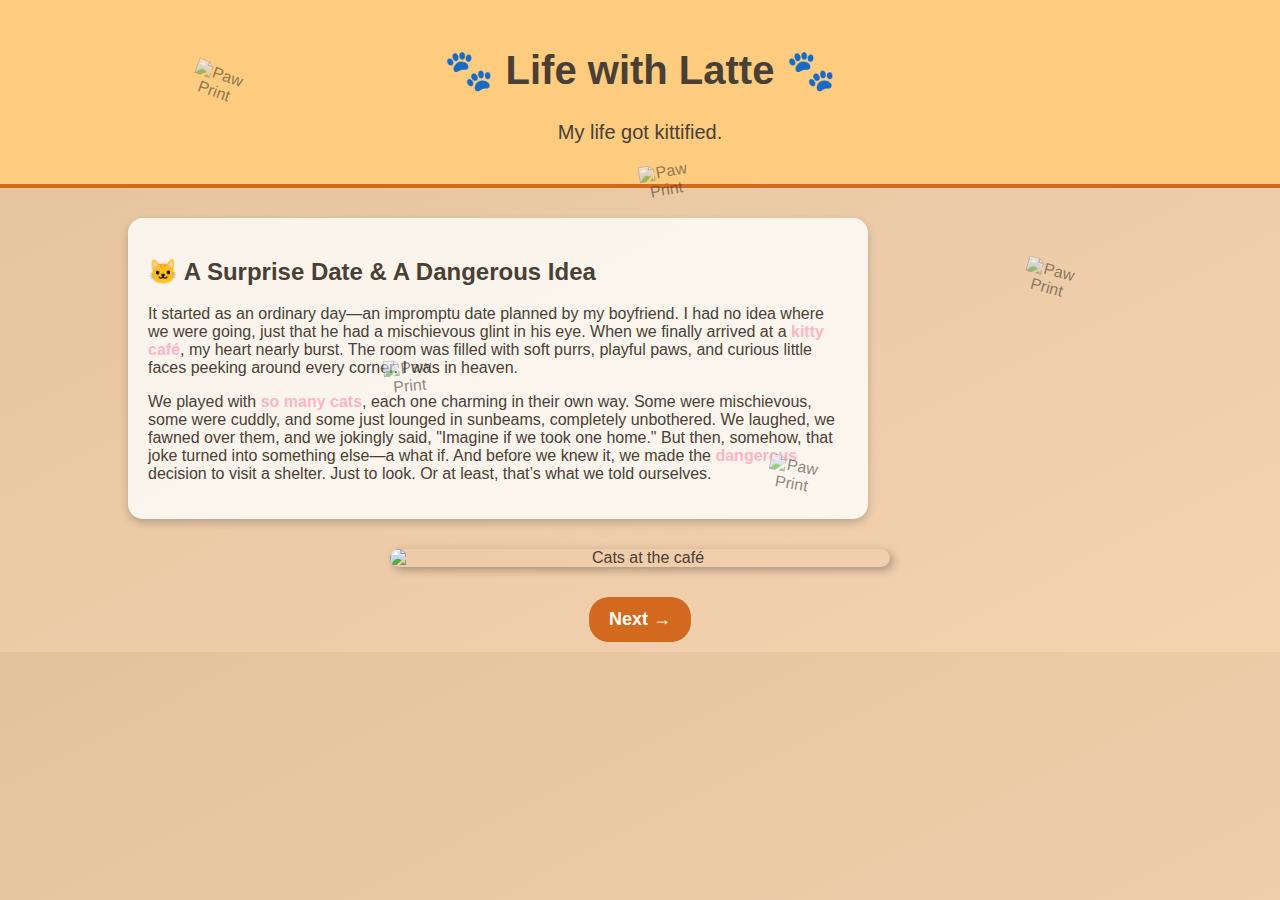
==== index.html @ 03dbb99b "Update index.html" ====
<!DOCTYPE html>
<html lang="en-US">
<head>
    <meta charset="UTF-8">
    <meta name="viewport" content="width=device-width, initial-scale=1.0">
    <title>Life with Latte 🐾</title>
    <link rel="stylesheet" href="style.css">
</head>
<body>
    <header>
        <h1>🐾 Life with Latte 🐾</h1>
        <p>My life got kittified.</p>
    </header>

    <!-- Scattered Paw Prints -->
    <img src="https://raw.githubusercontent.com/adaleynh/OnceUponAWeb_AAH/main/pawprint.png" alt="Paw Print" class="paw-print paw1">
    <img src="https://raw.githubusercontent.com/adaleynh/OnceUponAWeb_AAH/main/images/pawprint.png" alt="Paw Print" class="paw-print paw2">
    <img src="https://raw.githubusercontent.com/adaleynh/OnceUponAWeb_AAH/main/images/pawprint.png" alt="Paw Print" class="paw-print paw3">
    <img src="https://raw.githubusercontent.com/adaleynh/OnceUponAWeb_AAH/main/images/pawprint.png" alt="Paw Print" class="paw-print paw4">
    <img src="https://raw.githubusercontent.com/adaleynh/OnceUponAWeb_AAH/main/images/pawprint.png" alt="Paw Print" class="paw-print paw5">

  <!-- Introduction Section -->
<section id="introduction" class="section-paws">
    <h2>🐱 A Surprise Date & A Dangerous Idea</h2>
    <p>It started as an ordinary day—an impromptu date planned by my boyfriend. I had no idea where we were going, just that he had a mischievous glint in his eye. When we finally arrived at a <strong class="highlight">kitty café</strong>, my heart nearly burst. The room was filled with soft purrs, playful paws, and curious little faces peeking around every corner. I was in heaven.</p>

    <p>We played with <strong class="highlight">so many cats</strong>, each one charming in their own way. Some were mischievous, some were cuddly, and some just lounged in sunbeams, completely unbothered. We laughed, we fawned over them, and we jokingly said, "Imagine if we took one home." But then, somehow, that joke turned into something else—a what if. And before we knew it, we made the <strong class="highlight">dangerous</strong> decision to visit a shelter. Just to look. Or at least, that’s what we told ourselves.</p>
</section>

        <div class="image-container">
            <img src="images/latte3.jpg" alt="Cats at the café" class="bounce">
        </div>

        <!-- Next Page Button -->
        <div class="next-container">
            <a href="rising-action.html" class="next-button">Next →</a>
        </div>
    </section>
</body>
</html>
---- style.css ----
/* 🐾 Latte-Inspired Gradient Background */
body {
    font-family: 'Comic Sans MS', cursive, sans-serif;
    background: linear-gradient(to bottom right, #E3C29B, #F5D3B3);
    color: #4A3F35;
    text-align: center;
    margin: 0;
    padding: 0;
    position: relative;
}

/* 🐾 Header Styling */
header {
    background-color: #FFCC80;
    padding: 20px;
    border-bottom: 4px solid #D2691E;
    font-size: 20px;
}

/* 🐾 Highlighted Text (for important words) */
.highlight {
    font-weight: bold;
    color: #ffb6c1; /* Light pink */
}

/* 🐾 Scattered Paw Prints Across the Page */
.paw-print {
    position: absolute;
    width: 50px;
    opacity: 0.6;
}

/* Specific Positions for Paw Prints */
.paw1 { top: 10%; left: 15%; transform: rotate(20deg); }
.paw2 { top: 25%; left: 50%; transform: rotate(-10deg); }
.paw3 { top: 40%; left: 80%; transform: rotate(15deg); }
.paw4 { top: 55%; left: 30%; transform: rotate(-5deg); }
.paw5 { top: 70%; left: 60%; transform: rotate(10deg); }

/* Animation: Fading Paws In and Out */
@keyframes fadePaw {
    0% { opacity: 0; transform: scale(1); }
    50% { opacity: 0.8; transform: scale(1.1); }
    100% { opacity: 0; transform: scale(1); }
}

.paw-print {
    animation: fadePaw 5s infinite alternate;
}

.section-paws {
    background-size: 120px; /* Increase size */
}

/* 🐾 Bouncing Paw Prints (Left & Right) */
.paw-left, .paw-right {
    width: 100px;  /* Increase size (adjust as needed) */
    position: fixed;
    animation: bouncePaw 2.5s infinite alternate ease-in-out;
    opacity: 0.8;
}


/* Left Paw Position */
.paw-left {
    left: 5%;
    top: 30%;
}

/* Right Paw Position */
.paw-right {
    right: 5%;
    top: 30%;
}

/* Paw Bounce Animation */
@keyframes bouncePaw {
    0% { transform: translateY(0px); }
    100% { transform: translateY(-20px); }
}

/* 🐾 Latte’s Thoughts (Floating Speech Bubbles) */
.latte-thought {
    background: rgba(255, 255, 255, 0.9);
    padding: 15px;
    border-radius: 15px;
    font-style: italic;
    max-width: 400px;
    position: absolute;
    top: 20%;
    right: 10%;
    box-shadow: 2px 2px 8px rgba(0, 0, 0, 0.2);
}

/* Adding Latte's POV Label */
.latte-thought::before {
    content: "🐾 Latte’s POV 🐾";
    display: block;
    font-weight: bold;
    font-size: 14px;
    text-align: center;
    color: #D2691E; /* Cute caramel tone */
    margin-bottom: 5px;
}

/* 🐾 Section Styling (Off-Centered for Dynamic Layout) */
section {
    padding: 20px;
    margin: 30px auto;
    max-width: 700px;
    background: rgba(255, 255, 255, 0.8);
    border-radius: 15px;
    box-shadow: 0px 4px 8px rgba(0, 0, 0, 0.2);
    text-align: left;
    margin-left: 10%; /* Moves the section slightly to the left */
}

/* 🐾 Image Styling */
.image-container img {
    width: 70%;
    border-radius: 15px;
    box-shadow: 3px 3px 10px rgba(0, 0, 0, 0.3);
    transition: transform 0.3s ease-in-out;
}

.image-container img:hover {
    transform: scale(1.1);
}

/* 🐾 Animation: Bouncing Effect (For Latte Images) */
.bounce {
    animation: bounce 1s infinite alternate;
}

@keyframes bounce {
    0% { transform: translateY(0px); }
    100% { transform: translateY(-10px); }
}

/* Image Styling - Ensuring Uniform Size */
.image-container img {
    width: 70%;  /* Ensures images take up the same width across all pages */
    max-width: 500px; /* Limits the image from getting too large */
    height: auto; /* Maintains aspect ratio */
    border-radius: 15px;
    box-shadow: 3px 3px 10px rgba(0, 0, 0, 0.3);
    transition: transform 0.3s ease-in-out;
    display: block;
    margin: 0 auto; /* Centers the image */
}


/* 🐾 Next and Back Buttons */
.next-container {
    margin-top: 20px;
}

.next-button, .prev-button {
    display: inline-block;
    background-color: #D2691E;
    color: white;
    padding: 12px 20px;
    border-radius: 20px;
    font-size: 18px;
    text-decoration: none;
    font-weight: bold;
    margin: 10px;
    transition: transform 0.3s ease, background-color 0.3s ease;
}

.next-button:hover, .prev-button:hover {
    transform: scale(1.1);
    background-color: #B55E1D;
}

/* 🐾 Footer */
footer {
    background-color: #D2691E;
    color: white;
    padding: 10px;
    margin-top: 20px;
}
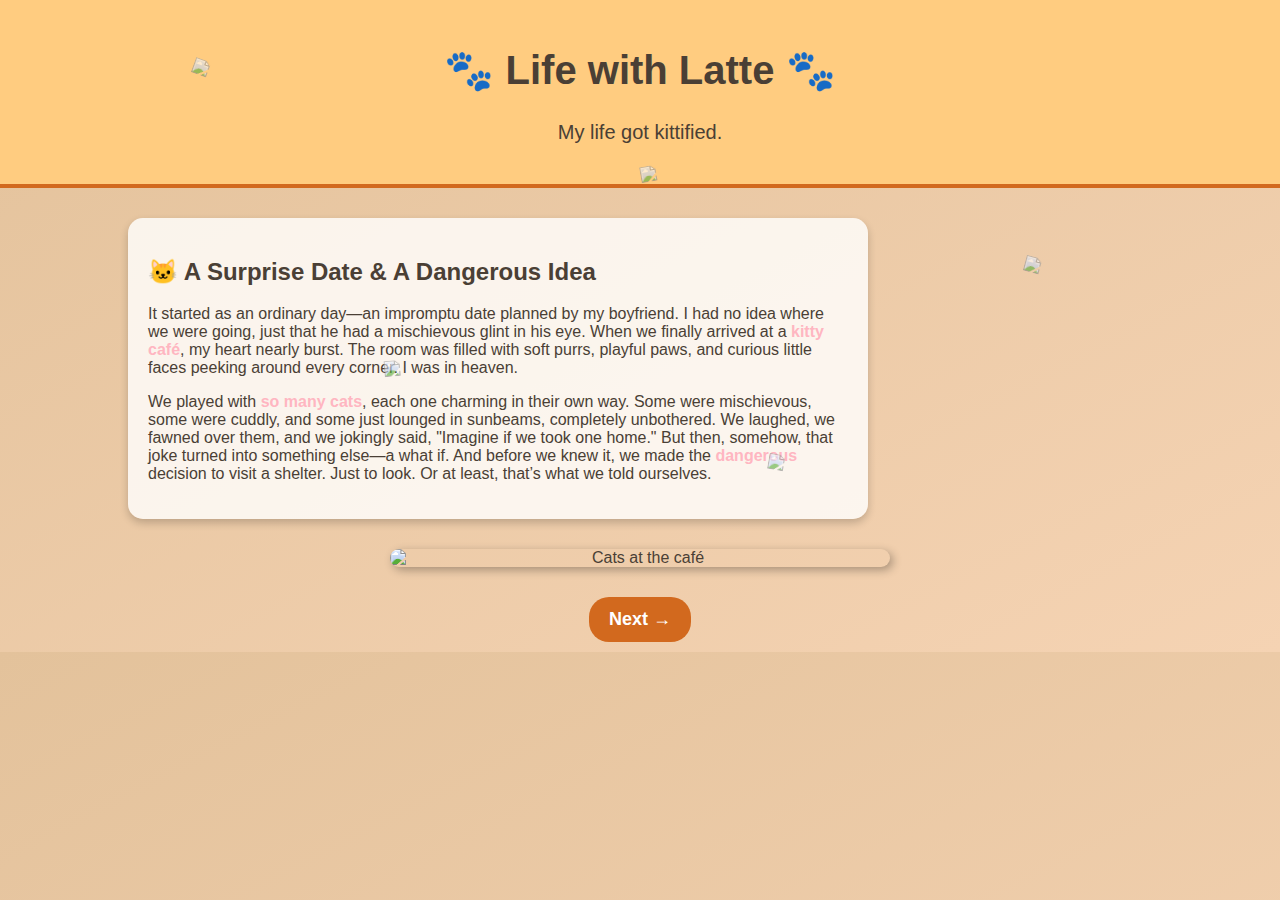
==== commit 716ca0a9: "Update index.html" ====
--- a/index.html
+++ b/index.html
@@ -13,11 +13,11 @@
     </header>
 
     <!-- Scattered Paw Prints -->
-    <img src="https://raw.githubusercontent.com/adaleynh/OnceUponAWeb_AAH/main/pawprint.png" alt="Paw Print" class="paw-print paw1">
-    <img src="https://raw.githubusercontent.com/adaleynh/OnceUponAWeb_AAH/main/images/pawprint.png" alt="Paw Print" class="paw-print paw2">
-    <img src="https://raw.githubusercontent.com/adaleynh/OnceUponAWeb_AAH/main/images/pawprint.png" alt="Paw Print" class="paw-print paw3">
-    <img src="https://raw.githubusercontent.com/adaleynh/OnceUponAWeb_AAH/main/images/pawprint.png" alt="Paw Print" class="paw-print paw4">
-    <img src="https://raw.githubusercontent.com/adaleynh/OnceUponAWeb_AAH/main/images/pawprint.png" alt="Paw Print" class="paw-print paw5">
+    <img src="https://raw.githubusercontent.com/adaleynh/OnceUponAWeb_AAH/main/pawprint.png" class="paw-print paw1">
+    <img src="https://raw.githubusercontent.com/adaleynh/OnceUponAWeb_AAH/main/pawprint.png" class="paw-print paw2">
+    <img src="https://raw.githubusercontent.com/adaleynh/OnceUponAWeb_AAH/main/pawprint.png" class="paw-print paw3">
+    <img src="https://raw.githubusercontent.com/adaleynh/OnceUponAWeb_AAH/main/pawprint.png" class="paw-print paw4">
+    <img src="https://raw.githubusercontent.com/adaleynh/OnceUponAWeb_AAH/main/pawprint.png" class="paw-print paw5">
 
   <!-- Introduction Section -->
 <section id="introduction" class="section-paws">
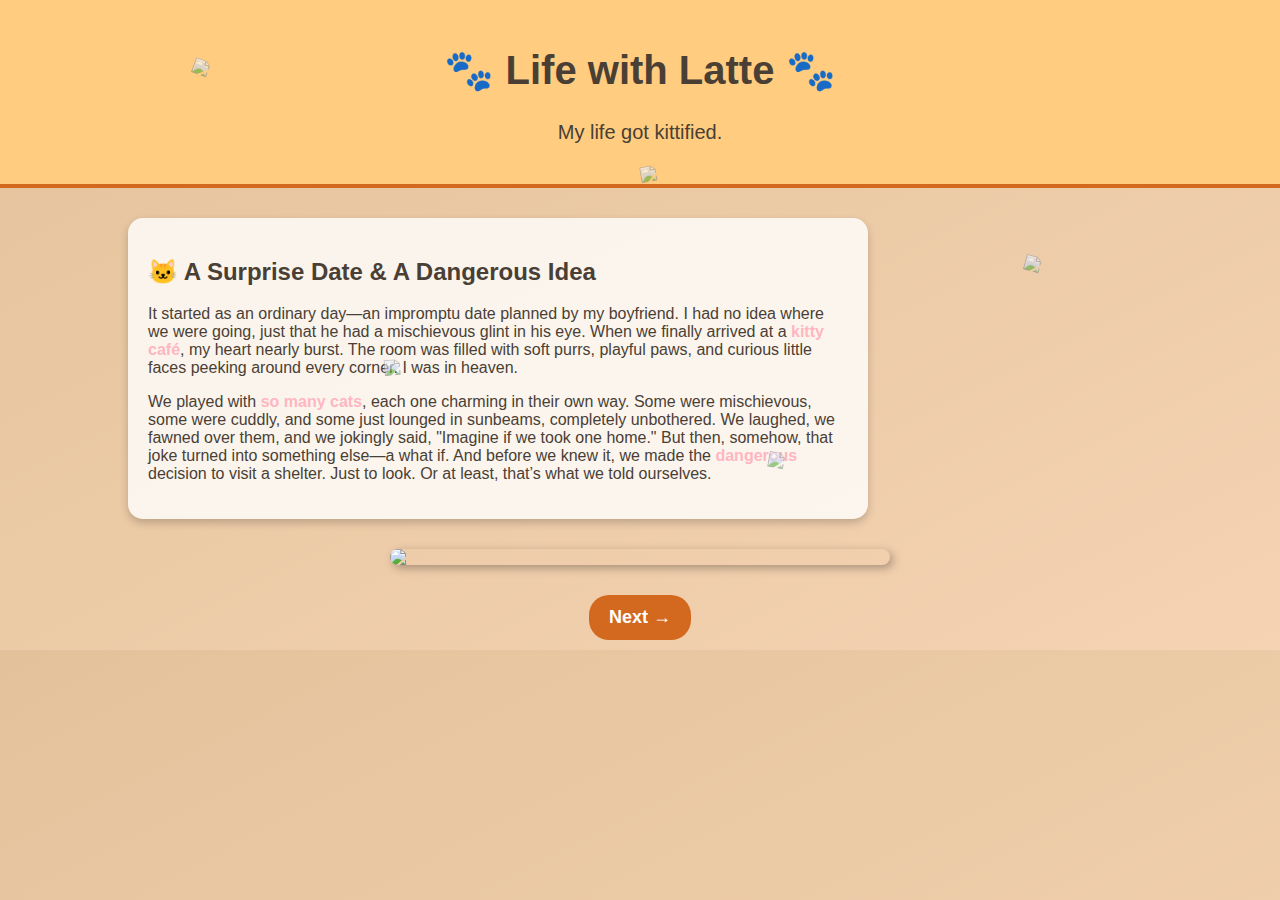
==== commit 3c1f982d: "Update index.html" ====
--- a/index.html
+++ b/index.html
@@ -28,7 +28,7 @@
 </section>
 
         <div class="image-container">
-            <img src="images/latte3.jpg" alt="Cats at the café" class="bounce">
+            <img src="images/latte3.jpg" class="bounce">
         </div>
 
         <!-- Next Page Button -->
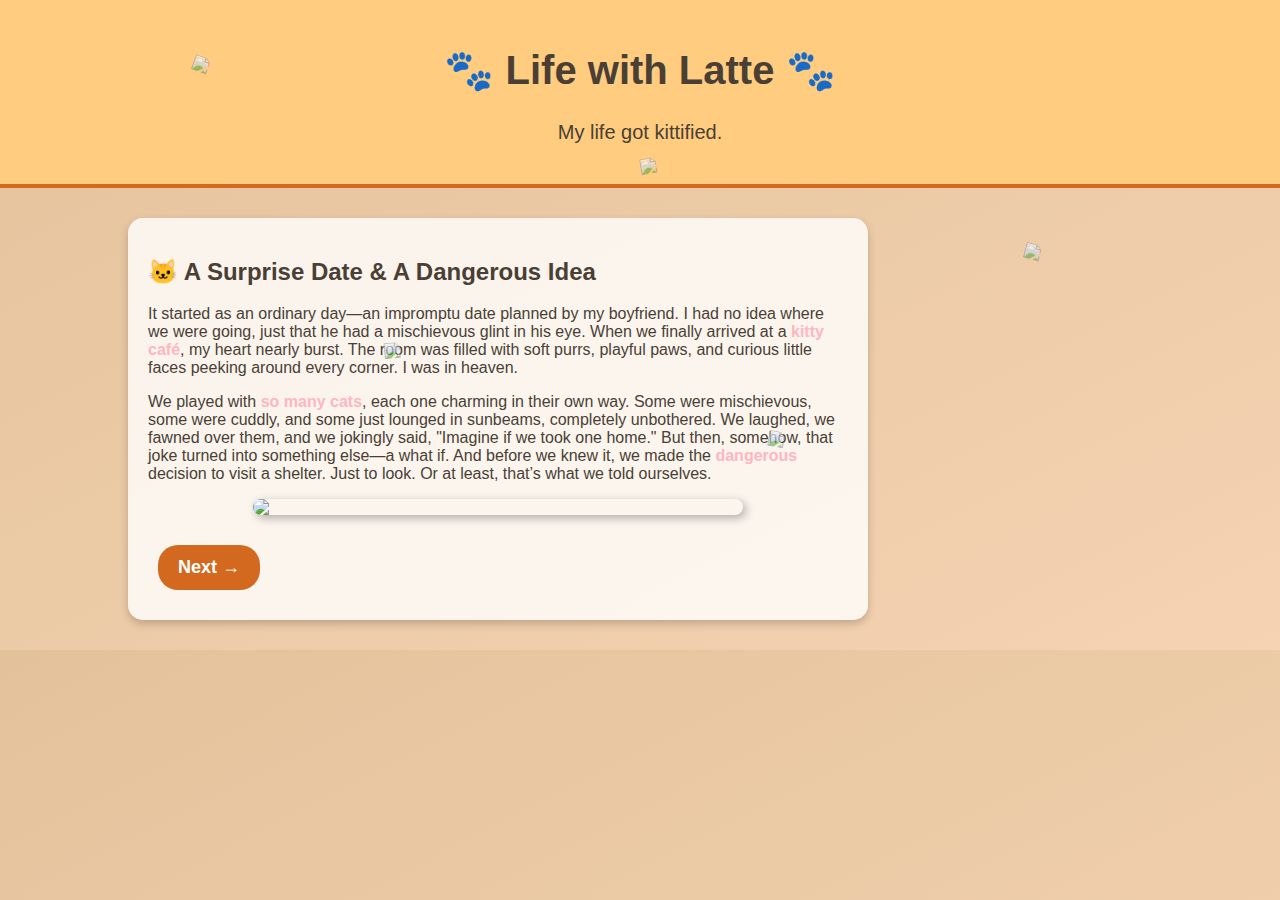
==== commit 383ad9a6: "Update index.html" ====
--- a/index.html
+++ b/index.html
@@ -13,22 +13,21 @@
     </header>
 
     <!-- Scattered Paw Prints -->
-    <img src="https://raw.githubusercontent.com/adaleynh/OnceUponAWeb_AAH/main/pawprint.png" class="paw-print paw1">
-    <img src="https://raw.githubusercontent.com/adaleynh/OnceUponAWeb_AAH/main/pawprint.png" class="paw-print paw2">
-    <img src="https://raw.githubusercontent.com/adaleynh/OnceUponAWeb_AAH/main/pawprint.png" class="paw-print paw3">
-    <img src="https://raw.githubusercontent.com/adaleynh/OnceUponAWeb_AAH/main/pawprint.png" class="paw-print paw4">
-    <img src="https://raw.githubusercontent.com/adaleynh/OnceUponAWeb_AAH/main/pawprint.png" class="paw-print paw5">
+    <img src="https://raw.githubusercontent.com/adaleynh/OnceUponAWeb_AAH/main/pawprint.png?raw=true" class="paw-print paw1">
+    <img src="https://raw.githubusercontent.com/adaleynh/OnceUponAWeb_AAH/main/pawprint.png?raw=true" class="paw-print paw2">
+    <img src="https://raw.githubusercontent.com/adaleynh/OnceUponAWeb_AAH/main/pawprint.png?raw=true" class="paw-print paw3">
+    <img src="https://raw.githubusercontent.com/adaleynh/OnceUponAWeb_AAH/main/pawprint.png?raw=true" class="paw-print paw4">
+    <img src="https://raw.githubusercontent.com/adaleynh/OnceUponAWeb_AAH/main/pawprint.png?raw=true" class="paw-print paw5">
 
-  <!-- Introduction Section -->
-<section id="introduction" class="section-paws">
-    <h2>🐱 A Surprise Date & A Dangerous Idea</h2>
-    <p>It started as an ordinary day—an impromptu date planned by my boyfriend. I had no idea where we were going, just that he had a mischievous glint in his eye. When we finally arrived at a <strong class="highlight">kitty café</strong>, my heart nearly burst. The room was filled with soft purrs, playful paws, and curious little faces peeking around every corner. I was in heaven.</p>
+    <!-- Introduction Section -->
+    <section id="introduction" class="section-paws">
+        <h2>🐱 A Surprise Date & A Dangerous Idea</h2>
+        <p>It started as an ordinary day—an impromptu date planned by my boyfriend. I had no idea where we were going, just that he had a mischievous glint in his eye. When we finally arrived at a <strong class="highlight">kitty café</strong>, my heart nearly burst. The room was filled with soft purrs, playful paws, and curious little faces peeking around every corner. I was in heaven.</p>
 
-    <p>We played with <strong class="highlight">so many cats</strong>, each one charming in their own way. Some were mischievous, some were cuddly, and some just lounged in sunbeams, completely unbothered. We laughed, we fawned over them, and we jokingly said, "Imagine if we took one home." But then, somehow, that joke turned into something else—a what if. And before we knew it, we made the <strong class="highlight">dangerous</strong> decision to visit a shelter. Just to look. Or at least, that’s what we told ourselves.</p>
-</section>
+        <p>We played with <strong class="highlight">so many cats</strong>, each one charming in their own way. Some were mischievous, some were cuddly, and some just lounged in sunbeams, completely unbothered. We laughed, we fawned over them, and we jokingly said, "Imagine if we took one home." But then, somehow, that joke turned into something else—a what if. And before we knew it, we made the <strong class="highlight">dangerous</strong> decision to visit a shelter. Just to look. Or at least, that’s what we told ourselves.</p>
 
         <div class="image-container">
-            <img src="images/latte3.jpg" class="bounce">
+            <img src="https://raw.githubusercontent.com/adaleynh/OnceUponAWeb_AAH/main/latte3.jpg?raw=true" class="bounce">
         </div>
 
         <!-- Next Page Button -->
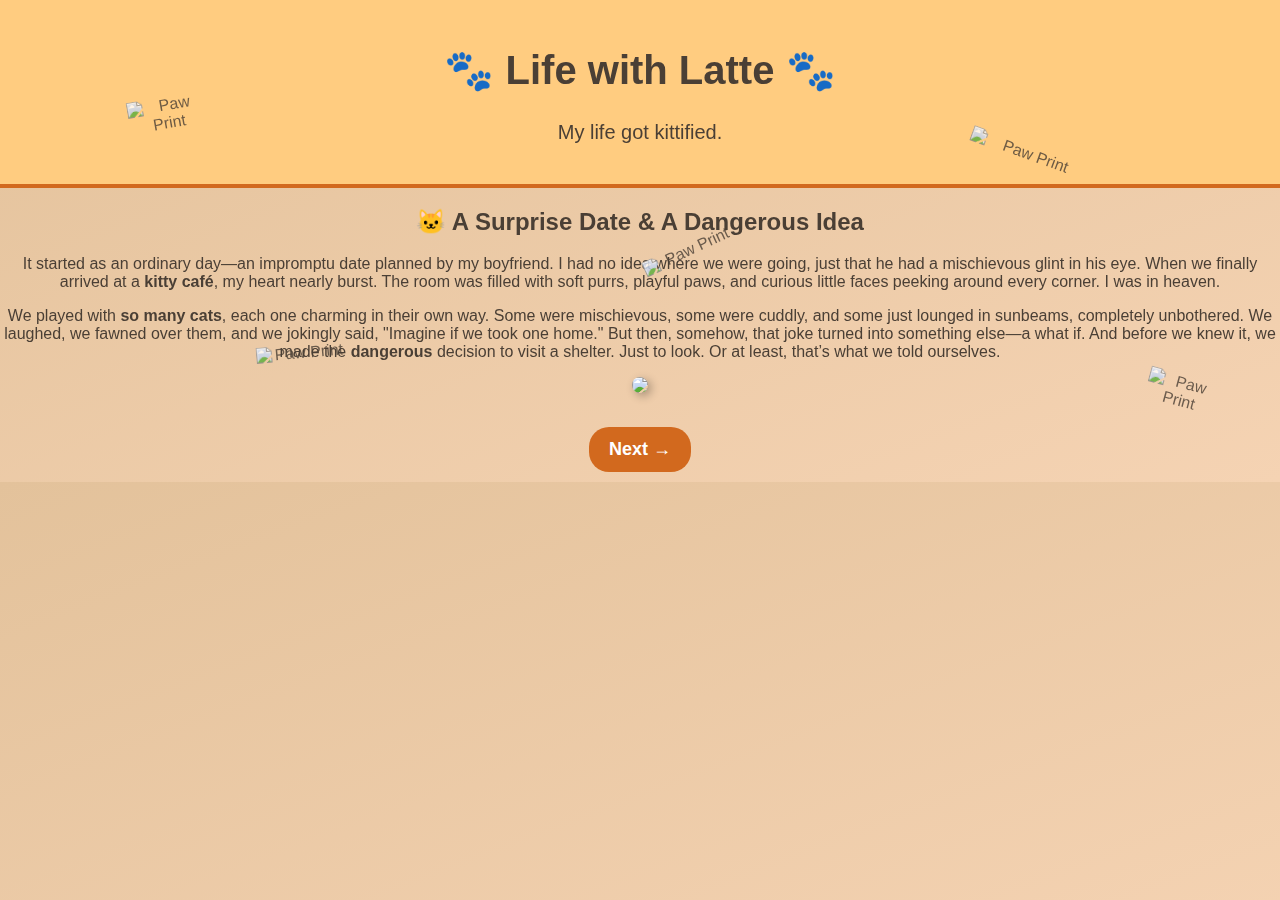
==== commit 6d551a44: "Add files via upload" ====
--- a/index.html
+++ b/index.html
@@ -13,18 +13,19 @@
     </header>
 
     <!-- Scattered Paw Prints -->
-    <img src="https://raw.githubusercontent.com/adaleynh/OnceUponAWeb_AAH/main/pawprint.png?raw=true" class="paw-print paw1">
-    <img src="https://raw.githubusercontent.com/adaleynh/OnceUponAWeb_AAH/main/pawprint.png?raw=true" class="paw-print paw2">
-    <img src="https://raw.githubusercontent.com/adaleynh/OnceUponAWeb_AAH/main/pawprint.png?raw=true" class="paw-print paw3">
-    <img src="https://raw.githubusercontent.com/adaleynh/OnceUponAWeb_AAH/main/pawprint.png?raw=true" class="paw-print paw4">
-    <img src="https://raw.githubusercontent.com/adaleynh/OnceUponAWeb_AAH/main/pawprint.png?raw=true" class="paw-print paw5">
+    <img src="https://raw.githubusercontent.com/adaleynh/OnceUponAWeb_AAH/main/images/pawprint.png" alt="Paw Print" class="paw-print paw1">
+    <img src="https://raw.githubusercontent.com/adaleynh/OnceUponAWeb_AAH/main/images/pawprint.png" alt="Paw Print" class="paw-print paw2">
+    <img src="https://raw.githubusercontent.com/adaleynh/OnceUponAWeb_AAH/main/images/pawprint.png" alt="Paw Print" class="paw-print paw3">
+    <img src="https://raw.githubusercontent.com/adaleynh/OnceUponAWeb_AAH/main/images/pawprint.png" alt="Paw Print" class="paw-print paw4">
+    <img src="https://raw.githubusercontent.com/adaleynh/OnceUponAWeb_AAH/main/images/pawprint.png" alt="Paw Print" class="paw-print paw5">
 
-    <!-- Introduction Section -->
-    <section id="introduction" class="section-paws">
-        <h2>🐱 A Surprise Date & A Dangerous Idea</h2>
-        <p>It started as an ordinary day—an impromptu date planned by my boyfriend. I had no idea where we were going, just that he had a mischievous glint in his eye. When we finally arrived at a <strong class="highlight">kitty café</strong>, my heart nearly burst. The room was filled with soft purrs, playful paws, and curious little faces peeking around every corner. I was in heaven.</p>
+  <!-- Introduction Section -->
+<section id="introduction" class="section-paws">
+    <h2>🐱 A Surprise Date & A Dangerous Idea</h2>
+    <p>It started as an ordinary day—an impromptu date planned by my boyfriend. I had no idea where we were going, just that he had a mischievous glint in his eye. When we finally arrived at a <strong class="highlight">kitty café</strong>, my heart nearly burst. The room was filled with soft purrs, playful paws, and curious little faces peeking around every corner. I was in heaven.</p>
 
-        <p>We played with <strong class="highlight">so many cats</strong>, each one charming in their own way. Some were mischievous, some were cuddly, and some just lounged in sunbeams, completely unbothered. We laughed, we fawned over them, and we jokingly said, "Imagine if we took one home." But then, somehow, that joke turned into something else—a what if. And before we knew it, we made the <strong class="highlight">dangerous</strong> decision to visit a shelter. Just to look. Or at least, that’s what we told ourselves.</p>
+    <p>We played with <strong class="highlight">so many cats</strong>, each one charming in their own way. Some were mischievous, some were cuddly, and some just lounged in sunbeams, completely unbothered. We laughed, we fawned over them, and we jokingly said, "Imagine if we took one home." But then, somehow, that joke turned into something else—a what if. And before we knew it, we made the <strong class="highlight">dangerous</strong> decision to visit a shelter. Just to look. Or at least, that’s what we told ourselves.</p>
+</section>
 
         <div class="image-container">
             <img src="https://raw.githubusercontent.com/adaleynh/OnceUponAWeb_AAH/main/latte3.jpg?raw=true" class="bounce">
--- a/style.css
+++ b/style.css
@@ -1,4 +1,4 @@
-/* 🐾 Latte-Inspired Gradient Background */
+/* Latte-Inspired Gradient Background */
 body {
     font-family: 'Comic Sans MS', cursive, sans-serif;
     background: linear-gradient(to bottom right, #E3C29B, #F5D3B3);
@@ -9,7 +9,7 @@
     position: relative;
 }
 
-/* 🐾 Header Styling */
+/* Header Styling */
 header {
     background-color: #FFCC80;
     padding: 20px;
@@ -17,105 +17,60 @@
     font-size: 20px;
 }
 
-/* 🐾 Highlighted Text (for important words) */
-.highlight {
+/* Latte POV Thought Bubbles */
+.latte-thought {
+    background: rgba(255, 255, 255, 0.8);
+    border-radius: 15px;
+    padding: 15px;
+    width: 250px;
+    font-style: italic;
     font-weight: bold;
-    color: #ffb6c1; /* Light pink */
+    position: absolute;
+    top: 10%;
+    right: 5%;
+    box-shadow: 3px 3px 10px rgba(0, 0, 0, 0.2);
 }
 
-/* 🐾 Scattered Paw Prints Across the Page */
-.paw-print {
-    position: absolute;
-    width: 50px;
-    opacity: 0.6;
+/* Make POVs longer & fun */
+.latte-thought p {
+    font-size: 16px;
+    text-align: center;
 }
 
-/* Specific Positions for Paw Prints */
-.paw1 { top: 10%; left: 15%; transform: rotate(20deg); }
-.paw2 { top: 25%; left: 50%; transform: rotate(-10deg); }
-.paw3 { top: 40%; left: 80%; transform: rotate(15deg); }
-.paw4 { top: 55%; left: 30%; transform: rotate(-5deg); }
-.paw5 { top: 70%; left: 60%; transform: rotate(10deg); }
-
-/* Animation: Fading Paws In and Out */
-@keyframes fadePaw {
-    0% { opacity: 0; transform: scale(1); }
-    50% { opacity: 0.8; transform: scale(1.1); }
-    100% { opacity: 0; transform: scale(1); }
+/* Latte’s Photo Gallery Section */
+.gallery-section {
+    padding: 30px;
 }
 
-.paw-print {
-    animation: fadePaw 5s infinite alternate;
+.gallery-title {
+    font-size: 30px;
+    font-weight: bold;
+    text-transform: uppercase;
+    margin-bottom: 20px;
 }
 
-.section-paws {
-    background-size: 120px; /* Increase size */
+.gallery-container {
+    display: flex;
+    flex-wrap: wrap;
+    gap: 10px;
+    justify-content: center;
+    max-width: 80%;
+    margin: auto;
 }
 
-/* 🐾 Bouncing Paw Prints (Left & Right) */
-.paw-left, .paw-right {
-    width: 100px;  /* Increase size (adjust as needed) */
-    position: fixed;
-    animation: bouncePaw 2.5s infinite alternate ease-in-out;
-    opacity: 0.8;
+.gallery-container img {
+    width: 150px;
+    height: auto;
+    border-radius: 10px;
+    box-shadow: 2px 2px 10px rgba(0, 0, 0, 0.3);
+    transition: transform 0.3s ease-in-out;
 }
 
-
-/* Left Paw Position */
-.paw-left {
-    left: 5%;
-    top: 30%;
+.gallery-container img:hover {
+    transform: scale(1.2);
 }
 
-/* Right Paw Position */
-.paw-right {
-    right: 5%;
-    top: 30%;
-}
-
-/* Paw Bounce Animation */
-@keyframes bouncePaw {
-    0% { transform: translateY(0px); }
-    100% { transform: translateY(-20px); }
-}
-
-/* 🐾 Latte’s Thoughts (Floating Speech Bubbles) */
-.latte-thought {
-    background: rgba(255, 255, 255, 0.9);
-    padding: 15px;
-    border-radius: 15px;
-    font-style: italic;
-    max-width: 400px;
-    position: absolute;
-    top: 20%;
-    right: 10%;
-    box-shadow: 2px 2px 8px rgba(0, 0, 0, 0.2);
-}
-
-/* Adding Latte's POV Label */
-.latte-thought::before {
-    content: "🐾 Latte’s POV 🐾";
-    display: block;
-    font-weight: bold;
-    font-size: 14px;
-    text-align: center;
-    color: #D2691E; /* Cute caramel tone */
-    margin-bottom: 5px;
-}
-
-/* 🐾 Section Styling (Off-Centered for Dynamic Layout) */
-section {
-    padding: 20px;
-    margin: 30px auto;
-    max-width: 700px;
-    background: rgba(255, 255, 255, 0.8);
-    border-radius: 15px;
-    box-shadow: 0px 4px 8px rgba(0, 0, 0, 0.2);
-    text-align: left;
-    margin-left: 10%; /* Moves the section slightly to the left */
-}
-
-/* 🐾 Image Styling */
+/* Reduced Bouncing - Only on Hover */
 .image-container img {
     width: 70%;
     border-radius: 15px;
@@ -127,30 +82,33 @@
     transform: scale(1.1);
 }
 
-/* 🐾 Animation: Bouncing Effect (For Latte Images) */
-.bounce {
-    animation: bounce 1s infinite alternate;
+/* Paw Prints - More Variation */
+.paw-print {
+    position: absolute;
+    opacity: 0.8;
 }
 
-@keyframes bounce {
-    0% { transform: translateY(0px); }
-    100% { transform: translateY(-10px); }
+.paw1 { width: 80px; left: 10%; top: 20%; transform: rotate(-10deg); }
+.paw2 { width: 120px; right: 15%; top: 30%; transform: rotate(20deg); }
+.paw3 { width: 100px; left: 50%; top: 50%; transform: rotate(-25deg); }
+.paw4 { width: 70px; right: 5%; bottom: 15%; transform: rotate(15deg); }
+.paw5 { width: 90px; left: 20%; bottom: 25%; transform: rotate(-5deg); }
+
+/* Background Paw Print Faint Effect */
+body::after {
+    content: "";
+    position: fixed;
+    top: 0;
+    left: 0;
+    width: 100%;
+    height: 100%;
+    background-image: url('https://raw.githubusercontent.com/adaleynh/OnceUponAWeb_AAH/main/pawprint.png');
+    background-repeat: repeat;
+    opacity: 0.1;
+    z-index: -1;
 }
 
-/* Image Styling - Ensuring Uniform Size */
-.image-container img {
-    width: 70%;  /* Ensures images take up the same width across all pages */
-    max-width: 500px; /* Limits the image from getting too large */
-    height: auto; /* Maintains aspect ratio */
-    border-radius: 15px;
-    box-shadow: 3px 3px 10px rgba(0, 0, 0, 0.3);
-    transition: transform 0.3s ease-in-out;
-    display: block;
-    margin: 0 auto; /* Centers the image */
-}
-
-
-/* 🐾 Next and Back Buttons */
+/* Back & Next Buttons */
 .next-container {
     margin-top: 20px;
 }
@@ -172,11 +130,3 @@
     transform: scale(1.1);
     background-color: #B55E1D;
 }
-
-/* 🐾 Footer */
-footer {
-    background-color: #D2691E;
-    color: white;
-    padding: 10px;
-    margin-top: 20px;
-}